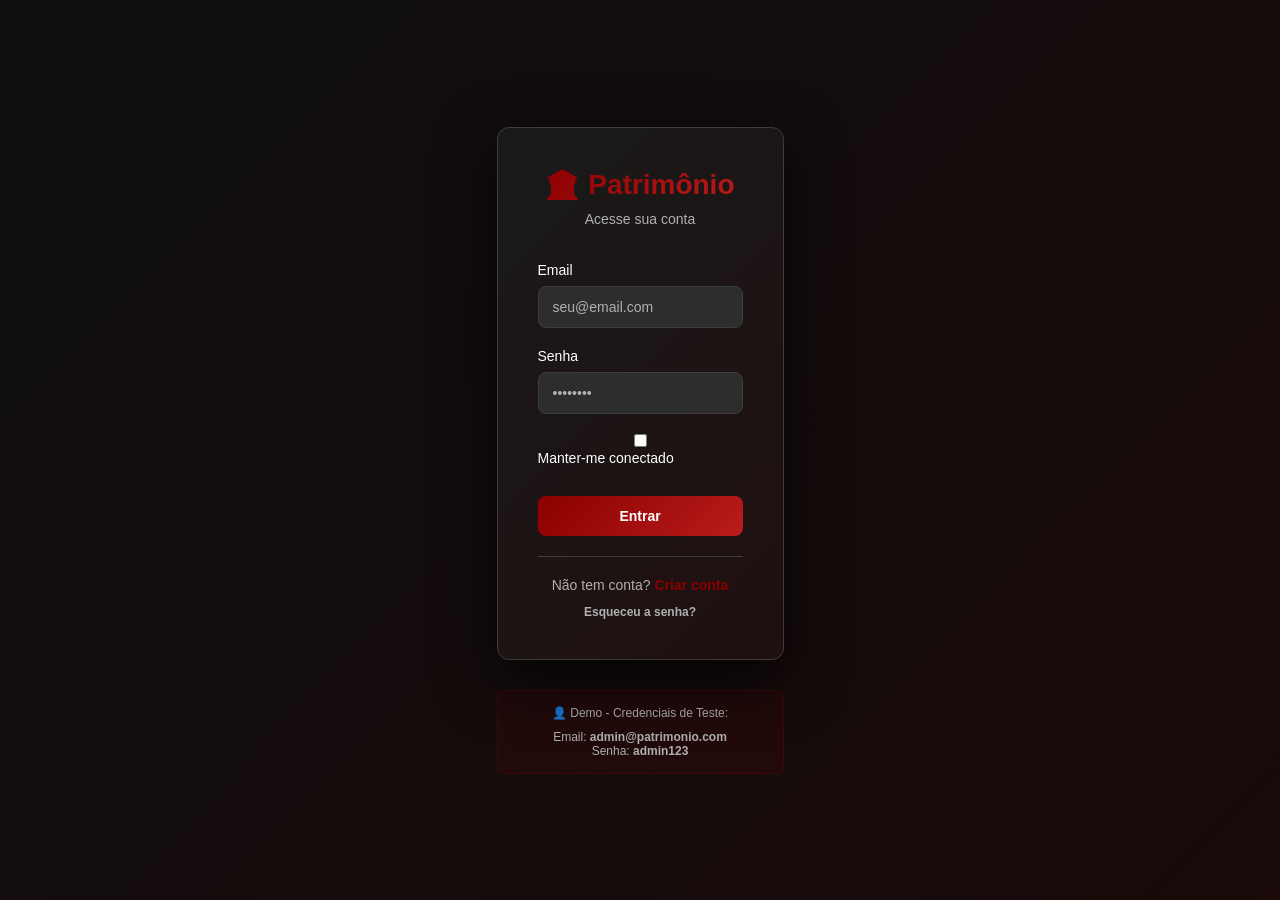
==== frontend/index.html @ e0d14240 "trabaio" ====
<!DOCTYPE html>
<html lang="pt-BR">
<head>
    <meta charset="UTF-8">
    <meta name="viewport" content="width=device-width, initial-scale=1.0">
    <title>Login - API Patrimônio</title>
    <link rel="stylesheet" href="style.css">
</head>
<body>
    <div class="container-centered">
        <div class="auth-container">
            <div class="auth-box">
                <div class="auth-header">
                    <h1>🏛️ Patrimônio</h1>
                    <p>Acesse sua conta</p>
                </div>

                <!-- Alert Messages -->
                <div id="alertContainer"></div>

                <form id="loginForm">
                    <div class="form-group">
                        <label for="email">Email</label>
                        <input 
                            type="email" 
                            id="email" 
                            name="email" 
                            placeholder="seu@email.com"
                            required
                        >
                        <div class="form-error"></div>
                    </div>

                    <div class="form-group">
                        <label for="password">Senha</label>
                        <input 
                            type="password" 
                            id="password" 
                            name="password" 
                            placeholder="••••••••"
                            required
                        >
                        <div class="form-error"></div>
                    </div>

                    <div class="form-group">
                        <label>
                            <input type="checkbox" id="remember"> Manter-me conectado
                        </label>
                    </div>

                    <button type="submit" class="btn btn-primary">
                        <span id="btnText">Entrar</span>
                        <span id="btnLoader" class="loading" style="display: none;"></span>
                    </button>
                </form>

                <div class="auth-footer">
                    <p>Não tem conta? <a href="registro.html">Criar conta</a></p>
                    <p style="margin-top: 10px;"><a href="#" style="font-size: 12px; color: var(--text-secondary);">Esqueceu a senha?</a></p>
                </div>
            </div>

            <!-- Demo Credentials -->
            <div style="margin-top: 30px; padding: 15px; background: rgba(139, 0, 0, 0.1); border: 1px solid rgba(139, 0, 0, 0.3); border-radius: 8px; text-align: center;">
                <p style="color: var(--text-secondary); font-size: 12px; margin-bottom: 10px;">👤 Demo - Credenciais de Teste:</p>
                <p style="color: var(--text-secondary); font-size: 12px;">Email: <strong>admin@patrimonio.com</strong></p>
                <p style="color: var(--text-secondary); font-size: 12px;">Senha: <strong>admin123</strong></p>
            </div>
        </div>
    </div>

    <script src="script.js"></script>
    <script>
        // Simulação de login
        document.getElementById('loginForm').addEventListener('submit', function(e) {
            e.preventDefault();

            const email = document.getElementById('email').value;
            const password = document.getElementById('password').value;
            const btnText = document.getElementById('btnText');
            const btnLoader = document.getElementById('btnLoader');

            // Validação básica
            if (!email || !password) {
                showAlert('Por favor, preencha todos os campos', 'error');
                return;
            }

            if (!email.includes('@')) {
                showAlert('Email inválido', 'error');
                document.getElementById('email').classList.add('input-error');
                return;
            }

            // Simulação de requisição
            btnText.style.display = 'none';
            btnLoader.style.display = 'block';

            // Credenciais de demo
            const validEmail = 'admin@patrimonio.com';
            const validPassword = 'admin123';

            setTimeout(() => {
                if (email === validEmail && password === validPassword) {
                    showAlert('Login realizado com sucesso! Redirecionando...', 'success');
                    
                    // Salvar dados da sessão
                    sessionStorage.setItem('user', JSON.stringify({
                        email: email,
                        name: 'Administrador',
                        role: 'Admin'
                    }));

                    setTimeout(() => {
                        window.location.href = 'dashboard.html';
                    }, 1500);
                } else {
                    showAlert('Email ou senha inválidos', 'error');
                    btnText.style.display = 'inline';
                    btnLoader.style.display = 'none';
                }
            }, 1500);
        });

        // Limpar erro ao começar a digitar
        document.getElementById('email').addEventListener('input', function() {
            this.classList.remove('input-error');
        });
        document.getElementById('password').addEventListener('input', function() {
            this.classList.remove('input-error');
        });

        // Função para mostrar alertas
        function showAlert(message, type) {
            const alertContainer = document.getElementById('alertContainer');
            const alertDiv = document.createElement('div');
            alertDiv.className = `alert alert-${type}`;
            alertDiv.innerHTML = `
                ${message}
                <span class="alert-close" onclick="this.parentElement.style.display='none';">&times;</span>
            `;
            alertContainer.innerHTML = '';
            alertContainer.appendChild(alertDiv);

            if (type === 'success') {
                setTimeout(() => {
                    alertDiv.style.display = 'none';
                }, 3000);
            }
        }
    </script>
</body>
</html>
---- frontend/style.css ----
* {
    margin: 0;
    padding: 0;
    box-sizing: border-box;
}

:root {
    --primary-color: #8b0000;
    --primary-dark: #640000;
    --primary-light: #b91c1c;
    --background: #0f0f0f;
    --background-secondary: #1a1a1a;
    --background-tertiary: #2d2d2d;
    --text-primary: #ffffff;
    --text-secondary: #b0b0b0;
    --border-color: #3d3d3d;
    --success: #10b981;
    --error: #ef4444;
    --warning: #f59e0b;
}

body {
    font-family: 'Segoe UI', Tahoma, Geneva, Verdana, sans-serif;
    background: linear-gradient(135deg, var(--background) 0%, #1a0a0a 100%);
    color: var(--text-primary);
    min-height: 100vh;
    display: flex;
    align-items: center;
    justify-content: center;
}

/* ===== CONTAINERS ===== */
.container {
    width: 100%;
    max-width: 1400px;
    margin: 0 auto;
    padding: 0 20px;
}

.container-centered {
    display: flex;
    align-items: center;
    justify-content: center;
    min-height: 100vh;
}

/* ===== AUTH PAGES (Login/Registro) ===== */
.auth-container {
    width: 100%;
    max-width: 450px;
    animation: slideUp 0.5s ease-out;
}

@keyframes slideUp {
    from {
        opacity: 0;
        transform: translateY(20px);
    }
    to {
        opacity: 1;
        transform: translateY(0);
    }
}

.auth-box {
    background: linear-gradient(135deg, var(--background-secondary) 0%, #1f0f0f 100%);
    border: 1px solid var(--border-color);
    border-radius: 12px;
    padding: 40px;
    box-shadow: 0 20px 60px rgba(0, 0, 0, 0.8);
    backdrop-filter: blur(10px);
}

.auth-header {
    text-align: center;
    margin-bottom: 35px;
}

.auth-header h1 {
    font-size: 28px;
    font-weight: 700;
    margin-bottom: 10px;
    background: linear-gradient(135deg, var(--primary-color), var(--primary-light));
    -webkit-background-clip: text;
    -webkit-text-fill-color: transparent;
    background-clip: text;
}

.auth-header p {
    color: var(--text-secondary);
    font-size: 14px;
}

/* ===== FORM ELEMENTS ===== */
.form-group {
    margin-bottom: 20px;
}

.form-group label {
    display: block;
    margin-bottom: 8px;
    color: var(--text-primary);
    font-weight: 500;
    font-size: 14px;
}

.form-group input,
.form-group select {
    width: 100%;
    padding: 12px 14px;
    background: var(--background-tertiary);
    border: 1px solid var(--border-color);
    border-radius: 8px;
    color: var(--text-primary);
    font-size: 14px;
    transition: all 0.3s ease;
}

.form-group input:focus,
.form-group select:focus {
    outline: none;
    border-color: var(--primary-color);
    background: rgba(139, 0, 0, 0.1);
    box-shadow: 0 0 15px rgba(139, 0, 0, 0.3);
}

.form-group input::placeholder {
    color: var(--text-secondary);
}

/* ===== BUTTONS ===== */
.btn {
    padding: 12px 20px;
    border: none;
    border-radius: 8px;
    font-size: 14px;
    font-weight: 600;
    cursor: pointer;
    transition: all 0.3s ease;
    text-decoration: none;
    display: inline-block;
    text-align: center;
}

.btn-primary {
    width: 100%;
    background: linear-gradient(135deg, var(--primary-color) 0%, var(--primary-light) 100%);
    color: white;
    margin-top: 10px;
}

.btn-primary:hover {
    transform: translateY(-2px);
    box-shadow: 0 10px 30px rgba(139, 0, 0, 0.4);
}

.btn-primary:active {
    transform: translateY(0);
}

.btn-secondary {
    background: var(--background-tertiary);
    color: var(--text-primary);
    border: 1px solid var(--border-color);
}

.btn-secondary:hover {
    background: var(--border-color);
    border-color: var(--primary-color);
}

.btn-outline {
    background: transparent;
    border: 1px solid var(--primary-color);
    color: var(--primary-color);
    padding: 10px 20px;
}

.btn-outline:hover {
    background: rgba(139, 0, 0, 0.1);
}

.btn-danger {
    background: var(--error);
    color: white;
}

.btn-danger:hover {
    background: #dc2626;
}

.btn-success {
    background: var(--success);
    color: white;
}

.btn-success:hover {
    background: #059669;
}

.btn-small {
    padding: 8px 16px;
    font-size: 13px;
}

/* ===== LINKS & TEXT ===== */
.auth-footer {
    text-align: center;
    margin-top: 20px;
    padding-top: 20px;
    border-top: 1px solid var(--border-color);
}

.auth-footer p {
    color: var(--text-secondary);
    font-size: 14px;
}

.auth-footer a {
    color: var(--primary-color);
    text-decoration: none;
    font-weight: 600;
    transition: all 0.3s ease;
}

.auth-footer a:hover {
    color: var(--primary-light);
}

/* ===== ALERTS ===== */
.alert {
    padding: 14px 16px;
    border-radius: 8px;
    margin-bottom: 20px;
    font-size: 14px;
    animation: slideDown 0.3s ease-out;
}

@keyframes slideDown {
    from {
        opacity: 0;
        transform: translateY(-10px);
    }
    to {
        opacity: 1;
        transform: translateY(0);
    }
}

.alert-success {
    background: rgba(16, 185, 129, 0.1);
    border: 1px solid var(--success);
    color: #a7f3d0;
}

.alert-error {
    background: rgba(239, 68, 68, 0.1);
    border: 1px solid var(--error);
    color: #fecaca;
}

.alert-warning {
    background: rgba(245, 158, 11, 0.1);
    border: 1px solid var(--warning);
    color: #fde68a;
}

.alert-close {
    float: right;
    cursor: pointer;
    font-weight: bold;
    opacity: 0.7;
}

.alert-close:hover {
    opacity: 1;
}

/* ===== DASHBOARD ===== */
.dashboard {
    min-height: 100vh;
    background: linear-gradient(135deg, var(--background) 0%, #1a0a0a 100%);
    padding-top: 80px;
}

.dashboard-wrapper {
    display: flex;
    min-height: calc(100vh - 80px);
}

.sidebar {
    width: 280px;
    background: var(--background-secondary);
    border-right: 1px solid var(--border-color);
    padding: 30px 0;
    position: fixed;
    left: 0;
    top: 80px;
    height: calc(100vh - 80px);
    overflow-y: auto;
    z-index: 50;
}

.sidebar-menu {
    list-style: none;
}

.sidebar-menu li {
    margin: 0;
}

.sidebar-menu a {
    display: flex;
    align-items: center;
    gap: 12px;
    padding: 14px 24px;
    color: var(--text-secondary);
    text-decoration: none;
    transition: all 0.3s ease;
    font-size: 14px;
}

.sidebar-menu a:hover,
.sidebar-menu a.active {
    background: rgba(139, 0, 0, 0.15);
    color: var(--primary-light);
    border-right: 3px solid var(--primary-color);
}

.sidebar-icon {
    width: 20px;
    height: 20px;
    display: flex;
    align-items: center;
    justify-content: center;
}

.main-content {
    flex: 1;
    margin-left: 280px;
    padding: 30px;
}

/* ===== NAVBAR ===== */
.navbar {
    background: var(--background-secondary);
    border-bottom: 1px solid var(--border-color);
    padding: 0 30px;
    height: 80px;
    display: flex;
    align-items: center;
    justify-content: space-between;
    position: fixed;
    top: 0;
    left: 0;
    right: 0;
    z-index: 100;
    backdrop-filter: blur(10px);
}

.navbar-brand {
    font-size: 20px;
    font-weight: 700;
    background: linear-gradient(135deg, var(--primary-color), var(--primary-light));
    -webkit-background-clip: text;
    -webkit-text-fill-color: transparent;
    background-clip: text;
}

.navbar-right {
    display: flex;
    align-items: center;
    gap: 20px;
}

.user-menu {
    display: flex;
    align-items: center;
    gap: 15px;
}

.user-avatar {
    width: 40px;
    height: 40px;
    border-radius: 50%;
    background: linear-gradient(135deg, var(--primary-color), var(--primary-light));
    display: flex;
    align-items: center;
    justify-content: center;
    color: white;
    font-weight: 700;
    cursor: pointer;
}

.user-dropdown {
    position: relative;
}

.user-dropdown-menu {
    position: absolute;
    top: 100%;
    right: 0;
    background: var(--background-tertiary);
    border: 1px solid var(--border-color);
    border-radius: 8px;
    min-width: 200px;
    margin-top: 10px;
    box-shadow: 0 20px 40px rgba(0, 0, 0, 0.6);
    display: none;
    z-index: 200;
}

.user-dropdown-menu.active {
    display: block;
}

.user-dropdown-menu a {
    display: block;
    padding: 12px 16px;
    color: var(--text-primary);
    text-decoration: none;
    transition: all 0.3s ease;
    font-size: 14px;
}

.user-dropdown-menu a:hover {
    background: rgba(139, 0, 0, 0.15);
    color: var(--primary-light);
}

/* ===== CARDS ===== */
.card {
    background: var(--background-secondary);
    border: 1px solid var(--border-color);
    border-radius: 12px;
    padding: 24px;
    margin-bottom: 20px;
    transition: all 0.3s ease;
}

.card:hover {
    border-color: var(--primary-color);
    box-shadow: 0 10px 30px rgba(139, 0, 0, 0.2);
}

.card-header {
    display: flex;
    align-items: center;
    justify-content: space-between;
    margin-bottom: 20px;
    padding-bottom: 15px;
    border-bottom: 1px solid var(--border-color);
}

.card-title {
    font-size: 18px;
    font-weight: 600;
    color: var(--text-primary);
}

.card-body {
    color: var(--text-secondary);
}

/* ===== GRID ===== */
.grid {
    display: grid;
    grid-template-columns: repeat(auto-fit, minmax(300px, 1fr));
    gap: 20px;
}

.grid-small {
    grid-template-columns: repeat(auto-fit, minmax(250px, 1fr));
}

/* ===== STAT CARD ===== */
.stat-card {
    background: linear-gradient(135deg, var(--background-secondary) 0%, var(--background-tertiary) 100%);
    border: 1px solid var(--border-color);
    border-radius: 12px;
    padding: 24px;
    text-align: center;
}

.stat-value {
    font-size: 32px;
    font-weight: 700;
    color: var(--primary-color);
    margin: 10px 0;
}

.stat-label {
    font-size: 14px;
    color: var(--text-secondary);
}

.stat-card.success .stat-value {
    color: var(--success);
}

.stat-card.error .stat-value {
    color: var(--error);
}

/* ===== TABLE ===== */
.table-container {
    overflow-x: auto;
    margin-bottom: 20px;
}

table {
    width: 100%;
    border-collapse: collapse;
    font-size: 14px;
}

thead {
    background: var(--background-tertiary);
    border-bottom: 2px solid var(--border-color);
}

th {
    padding: 14px;
    text-align: left;
    color: var(--text-primary);
    font-weight: 600;
}

td {
    padding: 14px;
    border-bottom: 1px solid var(--border-color);
    color: var(--text-secondary);
}

tr:hover {
    background: rgba(139, 0, 0, 0.05);
}

.status-active {
    color: var(--success);
    font-weight: 600;
}

.status-inactive {
    color: var(--error);
    font-weight: 600;
}

/* ===== MODALS ===== */
.modal {
    display: none;
    position: fixed;
    top: 0;
    left: 0;
    right: 0;
    bottom: 0;
    background: rgba(0, 0, 0, 0.8);
    z-index: 300;
    align-items: center;
    justify-content: center;
}

.modal.active {
    display: flex;
}

.modal-content {
    background: var(--background-secondary);
    border: 1px solid var(--border-color);
    border-radius: 12px;
    padding: 30px;
    max-width: 500px;
    width: 100%;
    max-height: 90vh;
    overflow-y: auto;
    animation: modalSlide 0.3s ease-out;
}

@keyframes modalSlide {
    from {
        opacity: 0;
        transform: scale(0.95);
    }
    to {
        opacity: 1;
        transform: scale(1);
    }
}

.modal-header {
    font-size: 20px;
    font-weight: 700;
    margin-bottom: 20px;
    color: var(--text-primary);
}

.modal-close {
    position: absolute;
    top: 20px;
    right: 20px;
    background: none;
    border: none;
    color: var(--text-secondary);
    font-size: 24px;
    cursor: pointer;
    transition: all 0.3s ease;
}

.modal-close:hover {
    color: var(--primary-color);
}

/* ===== INPUTS & VALIDATION ===== */
.input-error {
    border-color: var(--error) !important;
    background: rgba(239, 68, 68, 0.1) !important;
}

.form-error {
    color: var(--error);
    font-size: 12px;
    margin-top: 5px;
    display: none;
}

.form-error.show {
    display: block;
}

/* ===== LOADING ===== */
.loading {
    display: inline-block;
    width: 20px;
    height: 20px;
    border: 3px solid var(--border-color);
    border-top-color: var(--primary-color);
    border-radius: 50%;
    animation: spin 0.6s linear infinite;
}

@keyframes spin {
    to {
        transform: rotate(360deg);
    }
}

/* ===== RESPONSIVE ===== */
@media (max-width: 768px) {
    .sidebar {
        width: 200px;
    }

    .main-content {
        margin-left: 200px;
    }

    .navbar {
        padding: 0 20px;
    }

    .grid {
        grid-template-columns: 1fr;
    }

    .auth-box {
        padding: 30px 20px;
    }

    .auth-container {
        max-width: 100%;
    }
}

@media (max-width: 640px) {
    .sidebar {
        position: fixed;
        left: -200px;
        transition: left 0.3s ease;
        z-index: 150;
        height: 100%;
    }

    .sidebar.active {
        left: 0;
    }

    .main-content {
        margin-left: 0;
    }

    .navbar-brand {
        font-size: 18px;
    }

    .navbar {
        padding: 0 15px;
    }

    table {
        font-size: 12px;
    }

    th, td {
        padding: 10px;
    }

    .btn {
        padding: 10px 15px;
        font-size: 13px;
    }
}

/* ===== SCROLLBAR ===== */
::-webkit-scrollbar {
    width: 8px;
    height: 8px;
}

::-webkit-scrollbar-track {
    background: var(--background-secondary);
}

::-webkit-scrollbar-thumb {
    background: var(--border-color);
    border-radius: 4px;
}

::-webkit-scrollbar-thumb:hover {
    background: var(--primary-color);
}
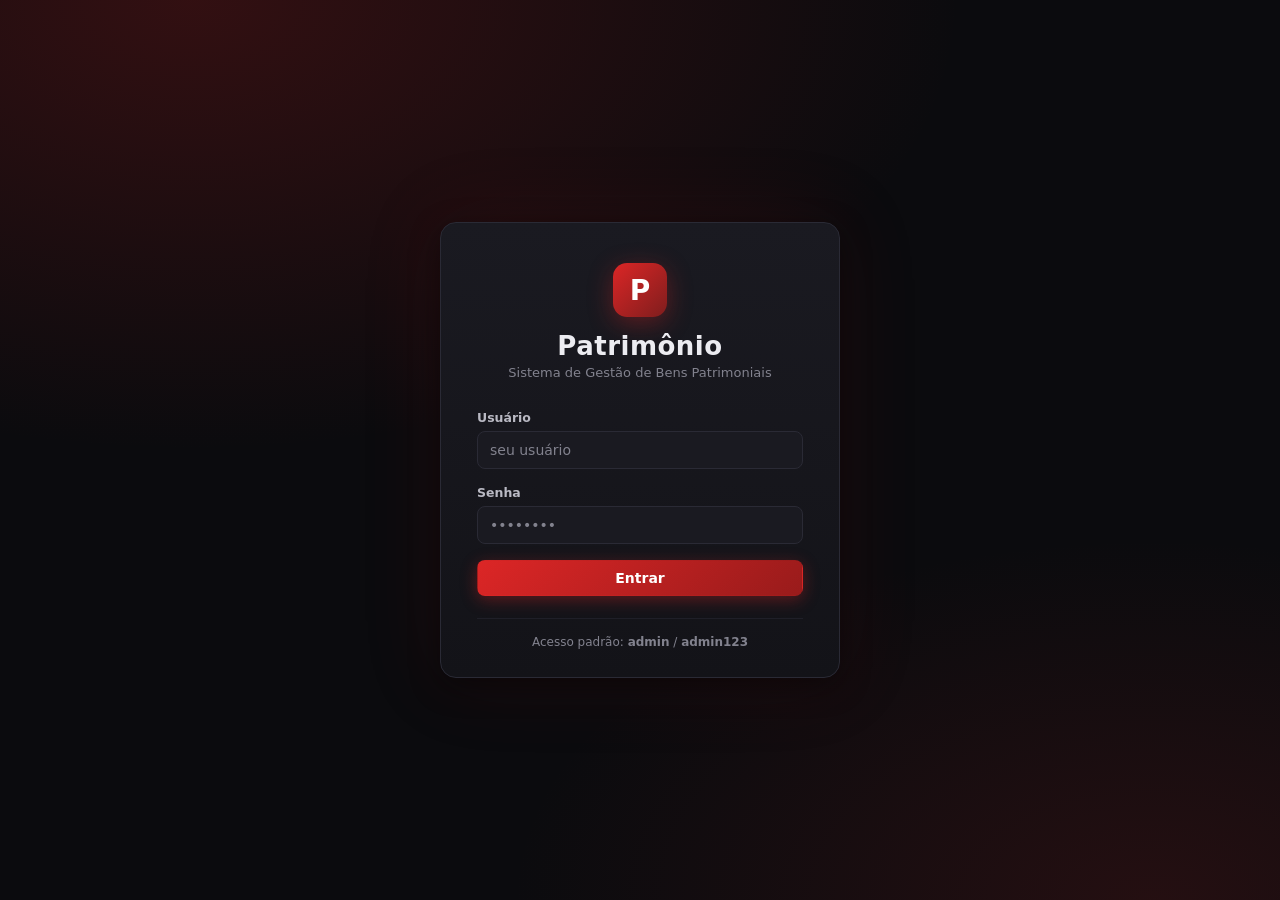
==== commit 11ca2654: "Sistema de Patrimonio completo: backend FastAPI + frontend SPA dark red - Backend: FastAPI + SQLAlch" ====
--- a/frontend/index.html
+++ b/frontend/index.html
@@ -1,154 +1,122 @@
 <!DOCTYPE html>
 <html lang="pt-BR">
 <head>
-    <meta charset="UTF-8">
-    <meta name="viewport" content="width=device-width, initial-scale=1.0">
-    <title>Login - API Patrimônio</title>
-    <link rel="stylesheet" href="style.css">
+  <meta charset="UTF-8">
+  <meta name="viewport" content="width=device-width, initial-scale=1.0">
+  <title>Patrimônio — Gestão de Bens</title>
+  <link rel="icon" href="data:image/svg+xml,<svg xmlns='http://www.w3.org/2000/svg' viewBox='0 0 100 100'><rect width='100' height='100' rx='20' fill='%23b91c1c'/><text x='50' y='68' font-size='52' text-anchor='middle' fill='white' font-family='Segoe UI'>P</text></svg>">
+  <link rel="stylesheet" href="css/style.css">
 </head>
 <body>
-    <div class="container-centered">
-        <div class="auth-container">
-            <div class="auth-box">
-                <div class="auth-header">
-                    <h1>🏛️ Patrimônio</h1>
-                    <p>Acesse sua conta</p>
-                </div>
 
-                <!-- Alert Messages -->
-                <div id="alertContainer"></div>
+  <!-- ===================== LOGIN ===================== -->
+  <div id="login-screen" class="login-screen hidden">
+    <div class="login-card">
+      <div class="login-brand">
+        <div class="brand-mark">P</div>
+        <h1>Patrimônio</h1>
+        <p>Sistema de Gestão de Bens Patrimoniais</p>
+      </div>
+      <form id="login-form" autocomplete="off">
+        <div class="field">
+          <label for="login-username">Usuário</label>
+          <input type="text" id="login-username" placeholder="seu usuário" required autofocus>
+        </div>
+        <div class="field">
+          <label for="login-password">Senha</label>
+          <input type="password" id="login-password" placeholder="••••••••" required>
+        </div>
+        <div id="login-error" class="login-error hidden"></div>
+        <button type="submit" class="btn btn-primary btn-block" id="login-btn">Entrar</button>
+      </form>
+      <div class="login-hint">Acesso padrão: <strong>admin</strong> / <strong>admin123</strong></div>
+    </div>
+  </div>
 
-                <form id="loginForm">
-                    <div class="form-group">
-                        <label for="email">Email</label>
-                        <input 
-                            type="email" 
-                            id="email" 
-                            name="email" 
-                            placeholder="seu@email.com"
-                            required
-                        >
-                        <div class="form-error"></div>
-                    </div>
+  <!-- ===================== APP ===================== -->
+  <div id="app-shell" class="app-shell hidden">
+    <aside class="sidebar">
+      <div class="sidebar-brand">
+        <div class="brand-mark">P</div>
+        <div>
+          <strong>Patrimônio</strong>
+          <span>Gestão de Bens</span>
+        </div>
+      </div>
 
-                    <div class="form-group">
-                        <label for="password">Senha</label>
-                        <input 
-                            type="password" 
-                            id="password" 
-                            name="password" 
-                            placeholder="••••••••"
-                            required
-                        >
-                        <div class="form-error"></div>
-                    </div>
+      <nav class="sidebar-nav" id="sidebar-nav">
+        <span class="nav-section">Geral</span>
+        <a href="#/dashboard" data-page="dashboard">
+          <svg viewBox="0 0 24 24"><path d="M3 13h8V3H3v10zm0 8h8v-6H3v6zm10 0h8V11h-8v10zm0-18v6h8V3h-8z"/></svg>
+          Dashboard
+        </a>
+        <a href="#/bens" data-page="bens">
+          <svg viewBox="0 0 24 24"><path d="M20 7h-4V5a2 2 0 0 0-2-2h-4a2 2 0 0 0-2 2v2H4a2 2 0 0 0-2 2v10a2 2 0 0 0 2 2h16a2 2 0 0 0 2-2V9a2 2 0 0 0-2-2zM10 5h4v2h-4V5z"/></svg>
+          Bens
+        </a>
+        <span class="nav-section">Operações</span>
+        <a href="#/movimentacoes" data-page="movimentacoes">
+          <svg viewBox="0 0 24 24"><path d="M6.99 11L3 15l3.99 4v-3H14v-2H6.99v-3zM21 9l-3.99-4v3H10v2h7.01v3L21 9z"/></svg>
+          Movimentações
+        </a>
+        <a href="#/manutencoes" data-page="manutencoes">
+          <svg viewBox="0 0 24 24"><path d="M22.7 19l-9.1-9.1c.9-2.3.4-5-1.5-6.9-2-2-5-2.4-7.4-1.3L9 6 6 9 1.6 4.7C.4 7.1.9 10.1 2.9 12.1c1.9 1.9 4.6 2.4 6.9 1.5l9.1 9.1c.4.4 1 .4 1.4 0l2.3-2.3c.5-.4.5-1.1.1-1.4z"/></svg>
+          Manutenções
+        </a>
+        <a href="#/baixas" data-page="baixas">
+          <svg viewBox="0 0 24 24"><path d="M6 19c0 1.1.9 2 2 2h8a2 2 0 0 0 2-2V7H6v12zM19 4h-3.5l-1-1h-5l-1 1H5v2h14V4z"/></svg>
+          Baixas
+        </a>
+        <span class="nav-section">Cadastros</span>
+        <a href="#/categorias" data-page="categorias">
+          <svg viewBox="0 0 24 24"><path d="M12 2l-5.5 9h11L12 2zm0 3.84L13.93 9h-3.87L12 5.84zM17.5 13c-2.49 0-4.5 2.01-4.5 4.5s2.01 4.5 4.5 4.5 4.5-2.01 4.5-4.5-2.01-4.5-4.5-4.5zM3 21.5h8v-8H3v8z"/></svg>
+          Categorias
+        </a>
+        <a href="#/setores" data-page="setores">
+          <svg viewBox="0 0 24 24"><path d="M12 7V3H2v18h20V7H12zM6 19H4v-2h2v2zm0-4H4v-2h2v2zm0-4H4V9h2v2zm0-4H4V5h2v2zm4 12H8v-2h2v2zm0-4H8v-2h2v2zm0-4H8V9h2v2zm0-4H8V5h2v2zm10 12h-8v-2h2v-2h-2v-2h2v-2h-2V9h8v10z"/></svg>
+          Setores
+        </a>
+        <span class="nav-section">Sistema</span>
+        <a href="#/relatorios" data-page="relatorios">
+          <svg viewBox="0 0 24 24"><path d="M19 3H5a2 2 0 0 0-2 2v14a2 2 0 0 0 2 2h14a2 2 0 0 0 2-2V5a2 2 0 0 0-2-2zM9 17H7v-7h2v7zm4 0h-2V7h2v10zm4 0h-2v-4h2v4z"/></svg>
+          Relatórios
+        </a>
+        <a href="#/usuarios" data-page="usuarios" id="nav-usuarios" class="hidden">
+          <svg viewBox="0 0 24 24"><path d="M16 11c1.66 0 2.99-1.34 2.99-3S17.66 5 16 5s-3 1.34-3 3 1.34 3 3 3zm-8 0c1.66 0 2.99-1.34 2.99-3S9.66 5 8 5 5 6.34 5 8s1.34 3 3 3zm0 2c-2.33 0-7 1.17-7 3.5V19h14v-2.5c0-2.33-4.67-3.5-7-3.5zm8 0c-.29 0-.62.02-.97.05 1.16.84 1.97 1.97 1.97 3.45V19h6v-2.5c0-2.33-4.67-3.5-7-3.5z"/></svg>
+          Usuários
+        </a>
+      </nav>
 
-                    <div class="form-group">
-                        <label>
-                            <input type="checkbox" id="remember"> Manter-me conectado
-                        </label>
-                    </div>
+      <div class="sidebar-user">
+        <div class="user-avatar" id="user-avatar">A</div>
+        <div class="user-info">
+          <strong id="user-name">—</strong>
+          <span id="user-role">—</span>
+        </div>
+        <button class="btn-icon" id="logout-btn" title="Sair">
+          <svg viewBox="0 0 24 24"><path d="M17 7l-1.41 1.41L18.17 11H8v2h10.17l-2.58 2.58L17 17l5-5zM4 5h8V3H4a2 2 0 0 0-2 2v14a2 2 0 0 0 2 2h8v-2H4V5z"/></svg>
+        </button>
+      </div>
+    </aside>
 
-                    <button type="submit" class="btn btn-primary">
-                        <span id="btnText">Entrar</span>
-                        <span id="btnLoader" class="loading" style="display: none;"></span>
-                    </button>
-                </form>
+    <main class="main-area">
+      <header class="topbar">
+        <h2 id="page-title">Dashboard</h2>
+        <div class="topbar-right" id="topbar-actions"></div>
+      </header>
+      <div class="page-content" id="page-content"></div>
+    </main>
+  </div>
 
-                <div class="auth-footer">
-                    <p>Não tem conta? <a href="registro.html">Criar conta</a></p>
-                    <p style="margin-top: 10px;"><a href="#" style="font-size: 12px; color: var(--text-secondary);">Esqueceu a senha?</a></p>
-                </div>
-            </div>
+  <!-- modal e toasts -->
+  <div id="modal-backdrop" class="modal-backdrop hidden">
+    <div class="modal" id="modal-box"></div>
+  </div>
+  <div id="toast-container" class="toast-container"></div>
 
-            <!-- Demo Credentials -->
-            <div style="margin-top: 30px; padding: 15px; background: rgba(139, 0, 0, 0.1); border: 1px solid rgba(139, 0, 0, 0.3); border-radius: 8px; text-align: center;">
-                <p style="color: var(--text-secondary); font-size: 12px; margin-bottom: 10px;">👤 Demo - Credenciais de Teste:</p>
-                <p style="color: var(--text-secondary); font-size: 12px;">Email: <strong>admin@patrimonio.com</strong></p>
-                <p style="color: var(--text-secondary); font-size: 12px;">Senha: <strong>admin123</strong></p>
-            </div>
-        </div>
-    </div>
-
-    <script src="script.js"></script>
-    <script>
-        // Simulação de login
-        document.getElementById('loginForm').addEventListener('submit', function(e) {
-            e.preventDefault();
-
-            const email = document.getElementById('email').value;
-            const password = document.getElementById('password').value;
-            const btnText = document.getElementById('btnText');
-            const btnLoader = document.getElementById('btnLoader');
-
-            // Validação básica
-            if (!email || !password) {
-                showAlert('Por favor, preencha todos os campos', 'error');
-                return;
-            }
-
-            if (!email.includes('@')) {
-                showAlert('Email inválido', 'error');
-                document.getElementById('email').classList.add('input-error');
-                return;
-            }
-
-            // Simulação de requisição
-            btnText.style.display = 'none';
-            btnLoader.style.display = 'block';
-
-            // Credenciais de demo
-            const validEmail = 'admin@patrimonio.com';
-            const validPassword = 'admin123';
-
-            setTimeout(() => {
-                if (email === validEmail && password === validPassword) {
-                    showAlert('Login realizado com sucesso! Redirecionando...', 'success');
-                    
-                    // Salvar dados da sessão
-                    sessionStorage.setItem('user', JSON.stringify({
-                        email: email,
-                        name: 'Administrador',
-                        role: 'Admin'
-                    }));
-
-                    setTimeout(() => {
-                        window.location.href = 'dashboard.html';
-                    }, 1500);
-                } else {
-                    showAlert('Email ou senha inválidos', 'error');
-                    btnText.style.display = 'inline';
-                    btnLoader.style.display = 'none';
-                }
-            }, 1500);
-        });
-
-        // Limpar erro ao começar a digitar
-        document.getElementById('email').addEventListener('input', function() {
-            this.classList.remove('input-error');
-        });
-        document.getElementById('password').addEventListener('input', function() {
-            this.classList.remove('input-error');
-        });
-
-        // Função para mostrar alertas
-        function showAlert(message, type) {
-            const alertContainer = document.getElementById('alertContainer');
-            const alertDiv = document.createElement('div');
-            alertDiv.className = `alert alert-${type}`;
-            alertDiv.innerHTML = `
-                ${message}
-                <span class="alert-close" onclick="this.parentElement.style.display='none';">&times;</span>
-            `;
-            alertContainer.innerHTML = '';
-            alertContainer.appendChild(alertDiv);
-
-            if (type === 'success') {
-                setTimeout(() => {
-                    alertDiv.style.display = 'none';
-                }, 3000);
-            }
-        }
-    </script>
+  <script src="js/api.js"></script>
+  <script src="js/ui.js"></script>
+  <script src="js/pages.js"></script>
+  <script src="js/app.js"></script>
 </body>
 </html>
--- a/frontend/css/style.css
+++ b/frontend/css/style.css
@@ -0,0 +1,521 @@
+/* ============================================================
+   PATRIMÔNIO — tema dark red profissional
+   ============================================================ */
+:root {
+  --bg: #0b0b0e;
+  --surface: #131318;
+  --surface-2: #1a1a21;
+  --surface-3: #22222b;
+  --border: #2a2a35;
+  --border-soft: #1f1f28;
+
+  --red: #dc2626;
+  --red-bright: #ef4444;
+  --red-dark: #991b1b;
+  --red-deep: #7f1d1d;
+  --red-glow: rgba(220, 38, 38, .35);
+  --red-soft: rgba(220, 38, 38, .12);
+
+  --text: #ececf1;
+  --text-soft: #b9b9c3;
+  --muted: #82828e;
+
+  --green: #22c55e;
+  --amber: #f59e0b;
+  --blue: #3b82f6;
+
+  --radius: 10px;
+  --sidebar-w: 248px;
+  --shadow: 0 8px 30px rgba(0, 0, 0, .45);
+  font-size: 15px;
+}
+
+* { margin: 0; padding: 0; box-sizing: border-box; }
+
+body {
+  font-family: "Segoe UI", system-ui, -apple-system, sans-serif;
+  background: var(--bg);
+  color: var(--text);
+  min-height: 100vh;
+}
+
+.hidden { display: none !important; }
+
+::-webkit-scrollbar { width: 10px; height: 10px; }
+::-webkit-scrollbar-track { background: var(--bg); }
+::-webkit-scrollbar-thumb { background: var(--surface-3); border-radius: 6px; }
+::-webkit-scrollbar-thumb:hover { background: var(--red-deep); }
+
+/* ============================ LOGIN ============================ */
+.login-screen {
+  min-height: 100vh;
+  display: flex;
+  align-items: center;
+  justify-content: center;
+  background:
+    radial-gradient(ellipse 60% 50% at 15% 0%, rgba(153, 27, 27, .28), transparent),
+    radial-gradient(ellipse 50% 40% at 90% 100%, rgba(127, 29, 29, .22), transparent),
+    var(--bg);
+  padding: 24px;
+}
+
+.login-card {
+  width: 100%;
+  max-width: 400px;
+  background: linear-gradient(180deg, var(--surface-2), var(--surface));
+  border: 1px solid var(--border);
+  border-radius: 16px;
+  padding: 40px 36px 28px;
+  box-shadow: var(--shadow), 0 0 80px rgba(153, 27, 27, .15);
+}
+
+.login-brand { text-align: center; margin-bottom: 30px; }
+.login-brand h1 { font-size: 26px; letter-spacing: .5px; margin-top: 14px; }
+.login-brand p { color: var(--muted); font-size: 13px; margin-top: 4px; }
+
+.brand-mark {
+  width: 54px; height: 54px;
+  margin: 0 auto;
+  display: flex; align-items: center; justify-content: center;
+  background: linear-gradient(135deg, var(--red), var(--red-deep));
+  border-radius: 14px;
+  font-size: 28px; font-weight: 700; color: #fff;
+  box-shadow: 0 6px 24px var(--red-glow);
+}
+
+.login-error {
+  background: var(--red-soft);
+  border: 1px solid var(--red-dark);
+  color: var(--red-bright);
+  border-radius: 8px;
+  padding: 10px 12px;
+  font-size: 13px;
+  margin-bottom: 14px;
+}
+
+.login-hint {
+  margin-top: 22px;
+  padding-top: 16px;
+  border-top: 1px solid var(--border-soft);
+  text-align: center;
+  font-size: 12px;
+  color: var(--muted);
+}
+
+/* ============================ SHELL ============================ */
+.app-shell { display: flex; min-height: 100vh; }
+
+.sidebar {
+  width: var(--sidebar-w);
+  position: fixed;
+  inset: 0 auto 0 0;
+  display: flex;
+  flex-direction: column;
+  background: linear-gradient(180deg, #15151b 0%, #111116 100%);
+  border-right: 1px solid var(--border-soft);
+  z-index: 50;
+}
+
+.sidebar-brand {
+  display: flex; align-items: center; gap: 12px;
+  padding: 20px 18px;
+  border-bottom: 1px solid var(--border-soft);
+}
+.sidebar-brand .brand-mark { width: 40px; height: 40px; font-size: 20px; border-radius: 10px; margin: 0; }
+.sidebar-brand strong { display: block; font-size: 16px; }
+.sidebar-brand span { font-size: 11.5px; color: var(--muted); }
+
+.sidebar-nav { flex: 1; overflow-y: auto; padding: 14px 12px; }
+
+.nav-section {
+  display: block;
+  font-size: 10.5px;
+  font-weight: 600;
+  text-transform: uppercase;
+  letter-spacing: 1.2px;
+  color: var(--muted);
+  padding: 14px 10px 6px;
+}
+
+.sidebar-nav a {
+  display: flex; align-items: center; gap: 11px;
+  padding: 10px 12px;
+  margin-bottom: 2px;
+  border-radius: 8px;
+  color: var(--text-soft);
+  text-decoration: none;
+  font-size: 14px;
+  font-weight: 500;
+  border-left: 3px solid transparent;
+  transition: background .15s, color .15s;
+}
+.sidebar-nav a svg { width: 18px; height: 18px; fill: currentColor; opacity: .8; }
+.sidebar-nav a:hover { background: var(--surface-2); color: var(--text); }
+.sidebar-nav a.active {
+  background: linear-gradient(90deg, var(--red-soft), transparent);
+  border-left-color: var(--red);
+  color: #fff;
+}
+.sidebar-nav a.active svg { fill: var(--red-bright); opacity: 1; }
+
+.sidebar-user {
+  display: flex; align-items: center; gap: 10px;
+  padding: 14px 16px;
+  border-top: 1px solid var(--border-soft);
+}
+.user-avatar {
+  width: 36px; height: 36px;
+  border-radius: 50%;
+  background: linear-gradient(135deg, var(--red-dark), var(--red-deep));
+  display: flex; align-items: center; justify-content: center;
+  font-weight: 700; font-size: 15px; color: #fff;
+  flex-shrink: 0;
+}
+.user-info { flex: 1; min-width: 0; }
+.user-info strong { display: block; font-size: 13.5px; white-space: nowrap; overflow: hidden; text-overflow: ellipsis; }
+.user-info span { font-size: 11.5px; color: var(--muted); text-transform: capitalize; }
+
+.btn-icon {
+  background: none; border: none; cursor: pointer;
+  padding: 8px; border-radius: 8px;
+  color: var(--muted);
+  display: flex;
+  transition: background .15s, color .15s;
+}
+.btn-icon svg { width: 18px; height: 18px; fill: currentColor; }
+.btn-icon:hover { background: var(--red-soft); color: var(--red-bright); }
+
+/* ============================ MAIN ============================ */
+.main-area {
+  flex: 1;
+  margin-left: var(--sidebar-w);
+  display: flex;
+  flex-direction: column;
+  min-width: 0;
+}
+
+.topbar {
+  position: sticky; top: 0; z-index: 40;
+  display: flex; align-items: center; justify-content: space-between;
+  padding: 18px 28px;
+  background: rgba(11, 11, 14, .85);
+  backdrop-filter: blur(10px);
+  border-bottom: 1px solid var(--border-soft);
+}
+.topbar h2 { font-size: 20px; font-weight: 650; }
+.topbar-right { display: flex; gap: 10px; }
+
+.page-content { padding: 26px 28px 40px; }
+
+/* ============================ COMPONENTES ============================ */
+.btn {
+  display: inline-flex; align-items: center; justify-content: center; gap: 8px;
+  padding: 9px 18px;
+  border-radius: 8px;
+  border: 1px solid transparent;
+  font-size: 14px; font-weight: 600;
+  font-family: inherit;
+  cursor: pointer;
+  transition: filter .15s, background .15s, transform .05s;
+  text-decoration: none;
+}
+.btn:active { transform: translateY(1px); }
+.btn:disabled { opacity: .55; cursor: not-allowed; }
+
+.btn-primary {
+  background: linear-gradient(135deg, var(--red), var(--red-dark));
+  color: #fff;
+  box-shadow: 0 4px 16px var(--red-glow);
+}
+.btn-primary:hover { filter: brightness(1.12); }
+
+.btn-ghost {
+  background: var(--surface-2);
+  border-color: var(--border);
+  color: var(--text-soft);
+}
+.btn-ghost:hover { background: var(--surface-3); color: var(--text); }
+
+.btn-danger-soft {
+  background: var(--red-soft);
+  border-color: var(--red-deep);
+  color: var(--red-bright);
+}
+.btn-danger-soft:hover { background: rgba(220, 38, 38, .22); }
+
+.btn-sm { padding: 6px 12px; font-size: 13px; }
+.btn-block { width: 100%; }
+
+/* campos */
+.field { margin-bottom: 16px; }
+.field label {
+  display: block;
+  font-size: 12.5px; font-weight: 600;
+  color: var(--text-soft);
+  margin-bottom: 6px;
+}
+.field input, .field select, .field textarea,
+.toolbar input, .toolbar select {
+  width: 100%;
+  background: var(--surface-2);
+  border: 1px solid var(--border);
+  border-radius: 8px;
+  color: var(--text);
+  padding: 10px 12px;
+  font-size: 14px;
+  font-family: inherit;
+  outline: none;
+  transition: border-color .15s, box-shadow .15s;
+}
+.field textarea { resize: vertical; min-height: 70px; }
+.field input:focus, .field select:focus, .field textarea:focus,
+.toolbar input:focus, .toolbar select:focus {
+  border-color: var(--red);
+  box-shadow: 0 0 0 3px var(--red-soft);
+}
+.field input::placeholder { color: var(--muted); }
+.form-row { display: grid; grid-template-columns: 1fr 1fr; gap: 14px; }
+
+/* cards */
+.card {
+  background: var(--surface);
+  border: 1px solid var(--border-soft);
+  border-radius: var(--radius);
+  padding: 20px;
+}
+.card + .card { margin-top: 18px; }
+.card-title {
+  font-size: 13px; font-weight: 650;
+  text-transform: uppercase; letter-spacing: .8px;
+  color: var(--text-soft);
+  margin-bottom: 16px;
+  display: flex; align-items: center; justify-content: space-between;
+}
+
+/* grid de estatísticas */
+.stats-grid {
+  display: grid;
+  grid-template-columns: repeat(auto-fit, minmax(210px, 1fr));
+  gap: 16px;
+  margin-bottom: 22px;
+}
+.stat-card {
+  background: linear-gradient(160deg, var(--surface-2), var(--surface));
+  border: 1px solid var(--border-soft);
+  border-radius: var(--radius);
+  padding: 18px 20px;
+  position: relative;
+  overflow: hidden;
+}
+.stat-card::before {
+  content: "";
+  position: absolute;
+  inset: 0 auto 0 0;
+  width: 3px;
+  background: var(--accent, var(--red));
+}
+.stat-card .stat-label { font-size: 12px; color: var(--muted); font-weight: 600; text-transform: uppercase; letter-spacing: .6px; }
+.stat-card .stat-value { font-size: 26px; font-weight: 700; margin-top: 6px; }
+.stat-card .stat-sub { font-size: 12px; color: var(--muted); margin-top: 4px; }
+
+.dash-grid {
+  display: grid;
+  grid-template-columns: 1.1fr .9fr;
+  gap: 18px;
+  align-items: start;
+}
+@media (max-width: 1100px) { .dash-grid { grid-template-columns: 1fr; } }
+
+/* barras horizontais */
+.bar-row { margin-bottom: 12px; }
+.bar-row .bar-head { display: flex; justify-content: space-between; font-size: 13px; margin-bottom: 5px; }
+.bar-row .bar-head span:last-child { color: var(--muted); }
+.bar-track { height: 8px; background: var(--surface-3); border-radius: 5px; overflow: hidden; }
+.bar-fill {
+  height: 100%;
+  background: linear-gradient(90deg, var(--red-dark), var(--red));
+  border-radius: 5px;
+  transition: width .5s ease;
+}
+
+/* donut */
+.donut-wrap { display: flex; align-items: center; gap: 24px; flex-wrap: wrap; }
+.donut-legend { flex: 1; min-width: 140px; }
+.donut-legend .leg { display: flex; align-items: center; gap: 8px; font-size: 13px; margin-bottom: 8px; color: var(--text-soft); }
+.donut-legend .dot { width: 10px; height: 10px; border-radius: 3px; flex-shrink: 0; }
+.donut-legend .leg b { margin-left: auto; color: var(--text); }
+
+/* toolbar */
+.toolbar {
+  display: flex; gap: 10px; flex-wrap: wrap;
+  margin-bottom: 18px;
+}
+.toolbar input[type="text"] { flex: 2; min-width: 200px; }
+.toolbar select { flex: 1; min-width: 140px; max-width: 210px; }
+
+/* tabelas */
+.table-wrap {
+  background: var(--surface);
+  border: 1px solid var(--border-soft);
+  border-radius: var(--radius);
+  overflow: auto;
+}
+table { width: 100%; border-collapse: collapse; font-size: 13.5px; }
+thead th {
+  text-align: left;
+  padding: 12px 16px;
+  font-size: 11.5px;
+  font-weight: 650;
+  text-transform: uppercase;
+  letter-spacing: .8px;
+  color: var(--muted);
+  background: var(--surface-2);
+  border-bottom: 1px solid var(--border-soft);
+  white-space: nowrap;
+}
+tbody td {
+  padding: 12px 16px;
+  border-bottom: 1px solid var(--border-soft);
+  color: var(--text-soft);
+  vertical-align: middle;
+}
+tbody tr:last-child td { border-bottom: none; }
+tbody tr:hover td { background: rgba(220, 38, 38, .035); }
+td.td-strong { color: var(--text); font-weight: 600; }
+td.td-num { text-align: right; font-variant-numeric: tabular-nums; }
+th.td-num { text-align: right; }
+.td-actions { white-space: nowrap; text-align: right; }
+.td-actions .btn-icon { display: inline-flex; }
+
+.empty-state {
+  text-align: center;
+  padding: 48px 20px;
+  color: var(--muted);
+}
+.empty-state .big { font-size: 38px; margin-bottom: 10px; opacity: .5; }
+
+/* badges */
+.badge {
+  display: inline-block;
+  padding: 4px 11px;
+  border-radius: 999px;
+  font-size: 11.5px;
+  font-weight: 650;
+  letter-spacing: .3px;
+  white-space: nowrap;
+}
+.badge-green  { background: rgba(34, 197, 94, .12);  color: #4ade80; border: 1px solid rgba(34, 197, 94, .3); }
+.badge-amber  { background: rgba(245, 158, 11, .12); color: #fbbf24; border: 1px solid rgba(245, 158, 11, .3); }
+.badge-red    { background: var(--red-soft);          color: var(--red-bright); border: 1px solid rgba(220, 38, 38, .35); }
+.badge-blue   { background: rgba(59, 130, 246, .12); color: #60a5fa; border: 1px solid rgba(59, 130, 246, .3); }
+.badge-gray   { background: rgba(130, 130, 142, .12); color: var(--muted); border: 1px solid rgba(130, 130, 142, .3); }
+
+/* paginação */
+.pagination {
+  display: flex; align-items: center; justify-content: space-between;
+  margin-top: 14px;
+  font-size: 13px; color: var(--muted);
+}
+.pagination .pages { display: flex; gap: 6px; }
+
+/* ============================ MODAL ============================ */
+.modal-backdrop {
+  position: fixed; inset: 0; z-index: 100;
+  background: rgba(5, 5, 8, .72);
+  backdrop-filter: blur(4px);
+  display: flex; align-items: flex-start; justify-content: center;
+  padding: 60px 20px 30px;
+  overflow-y: auto;
+}
+.modal {
+  width: 100%; max-width: 560px;
+  background: var(--surface-2);
+  border: 1px solid var(--border);
+  border-radius: 14px;
+  box-shadow: var(--shadow);
+  animation: modal-in .18s ease;
+}
+@keyframes modal-in {
+  from { opacity: 0; transform: translateY(-14px) scale(.98); }
+  to   { opacity: 1; transform: none; }
+}
+.modal-header {
+  display: flex; align-items: center; justify-content: space-between;
+  padding: 18px 22px;
+  border-bottom: 1px solid var(--border-soft);
+}
+.modal-header h3 { font-size: 16.5px; }
+.modal-body { padding: 22px; }
+.modal-footer {
+  display: flex; justify-content: flex-end; gap: 10px;
+  padding: 16px 22px;
+  border-top: 1px solid var(--border-soft);
+}
+
+/* detalhe (par chave/valor) */
+.detail-grid { display: grid; grid-template-columns: 1fr 1fr; gap: 4px 18px; }
+.detail-item { padding: 8px 0; border-bottom: 1px solid var(--border-soft); }
+.detail-item .k { font-size: 11px; color: var(--muted); text-transform: uppercase; letter-spacing: .6px; }
+.detail-item .v { font-size: 14px; margin-top: 3px; }
+
+/* ============================ TOASTS ============================ */
+.toast-container {
+  position: fixed;
+  right: 20px; bottom: 20px;
+  z-index: 200;
+  display: flex; flex-direction: column; gap: 10px;
+}
+.toast {
+  min-width: 260px; max-width: 380px;
+  padding: 13px 18px;
+  border-radius: 10px;
+  font-size: 13.5px;
+  font-weight: 500;
+  border: 1px solid;
+  box-shadow: var(--shadow);
+  animation: toast-in .2s ease;
+}
+@keyframes toast-in { from { opacity: 0; transform: translateX(30px); } }
+.toast-success { background: #10241a; border-color: rgba(34, 197, 94, .4); color: #4ade80; }
+.toast-error   { background: #2a1214; border-color: rgba(220, 38, 38, .5); color: var(--red-bright); }
+.toast-info    { background: var(--surface-3); border-color: var(--border); color: var(--text-soft); }
+
+/* relatórios */
+.report-grid {
+  display: grid;
+  grid-template-columns: repeat(auto-fit, minmax(250px, 1fr));
+  gap: 16px;
+}
+.report-card {
+  background: var(--surface);
+  border: 1px solid var(--border-soft);
+  border-radius: var(--radius);
+  padding: 22px;
+  display: flex; flex-direction: column; gap: 6px;
+}
+.report-card h4 { font-size: 15px; }
+.report-card p { font-size: 13px; color: var(--muted); flex: 1; margin-bottom: 12px; }
+
+/* loading */
+.loading { text-align: center; padding: 60px; color: var(--muted); }
+.spinner {
+  width: 28px; height: 28px;
+  margin: 0 auto 12px;
+  border: 3px solid var(--surface-3);
+  border-top-color: var(--red);
+  border-radius: 50%;
+  animation: spin .7s linear infinite;
+}
+@keyframes spin { to { transform: rotate(360deg); } }
+
+/* responsivo */
+@media (max-width: 820px) {
+  .sidebar { width: 64px; }
+  .sidebar-brand div:not(.brand-mark), .nav-section, .user-info { display: none; }
+  .sidebar-nav a { justify-content: center; padding: 12px; }
+  .sidebar-nav a svg { width: 20px; height: 20px; }
+  .sidebar-nav a { font-size: 0; gap: 0; }
+  .main-area { margin-left: 64px; }
+  .sidebar-user { justify-content: center; flex-direction: column; }
+  .form-row, .detail-grid { grid-template-columns: 1fr; }
+}
